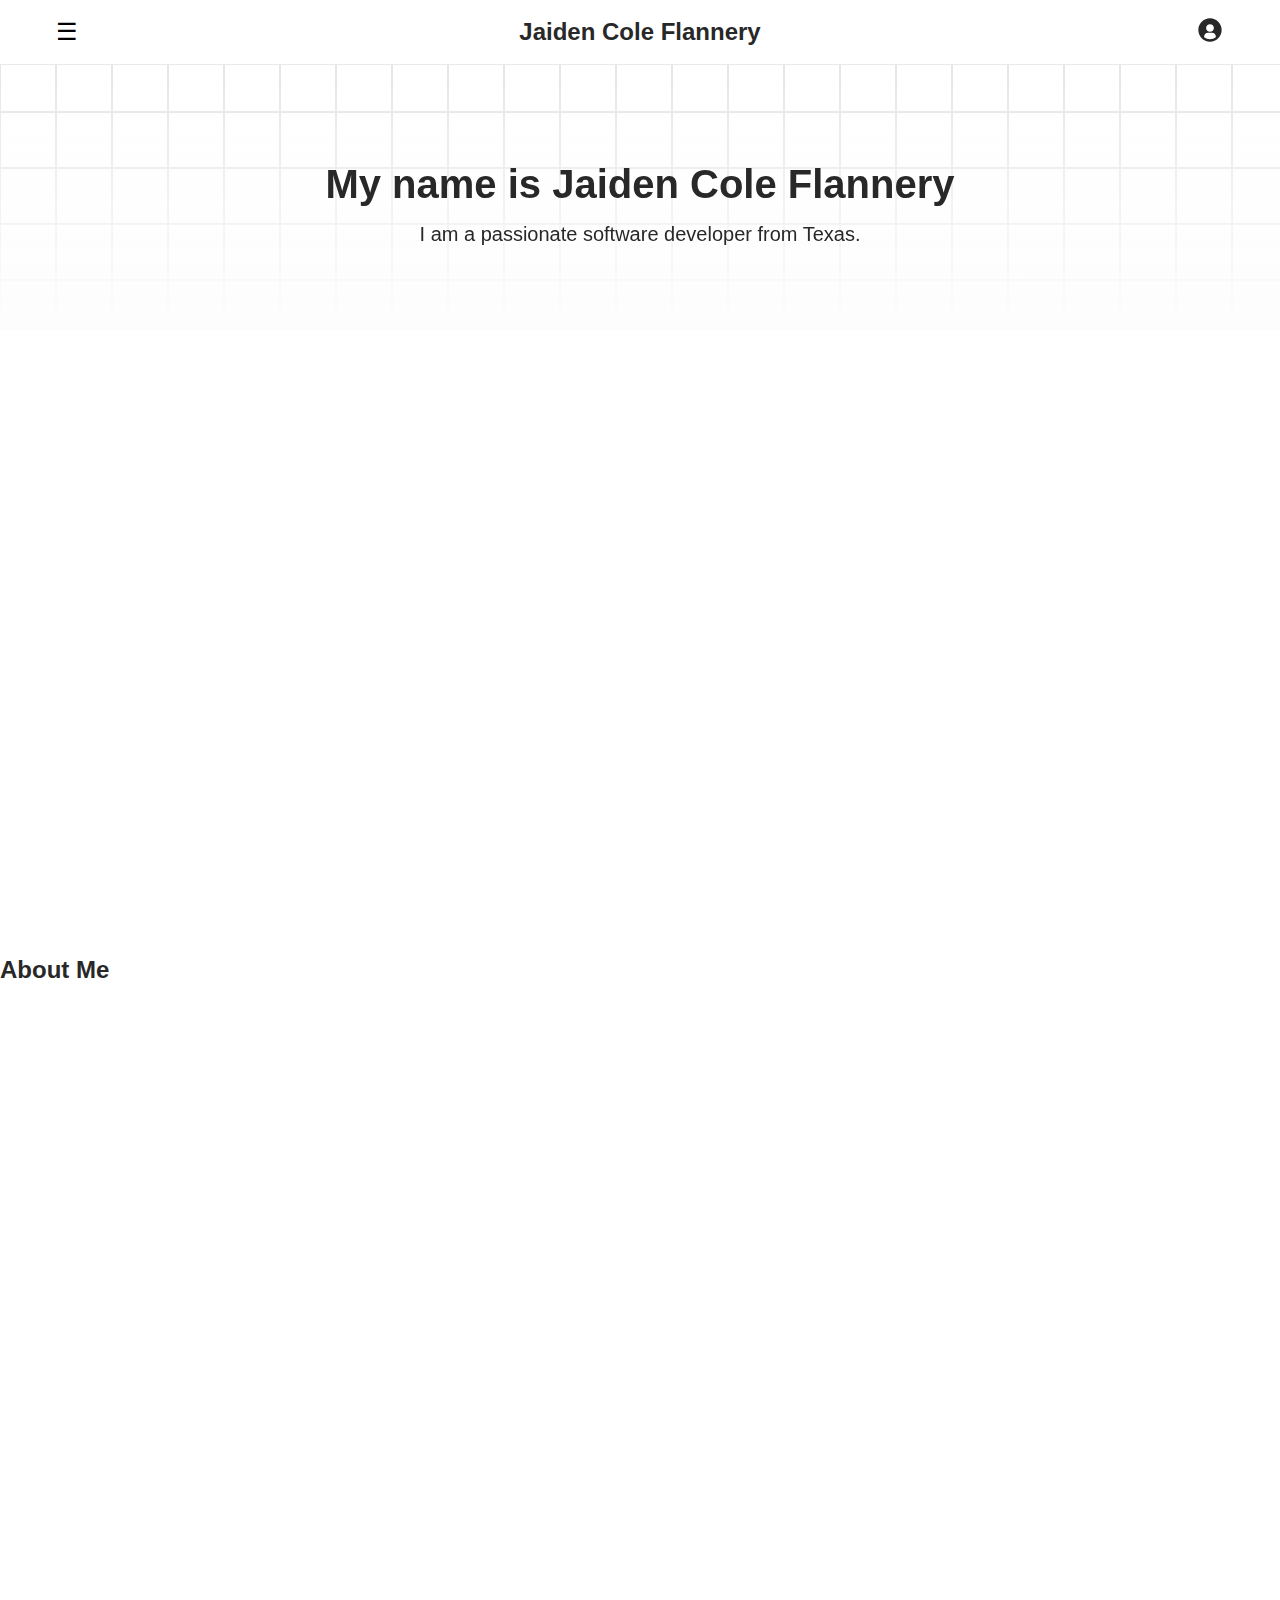
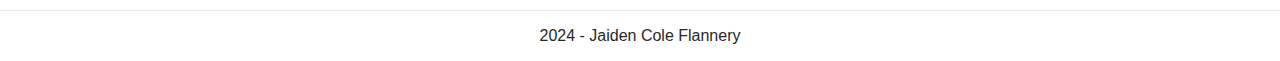
==== about.html @ da1911a1 "Added frontend routing + some styling changes." ====
<!DOCTYPE html>
<html lang="en">

    <head>
        <meta charset="UTF-8">
        <title>About - Jaiden Cole Flannery</title>
        <link rel="stylesheet" href="styles.css">
    </head>

    <body>

        <nav class="navbar">
            <div class="navbar-container">
                <div class="menu-button">
                    <button id="menu-toggle">☰</button>
                    <ul class="dropdown-menu">
                        <li><a href="/">Home</a></li>
                        <li><p id="about-redirect">About 
                            <svg class="w-6 h-6 text-gray-800 dark:text-white" aria-hidden="true" xmlns="http://www.w3.org/2000/svg" width="8" height="8" fill="currentColor" viewBox="0 0 24 24"></svg>
                                <path fill-rule="evenodd" d="M12 20a7.966 7.966 0 0 1-5.002-1.756l.002.001v-.683c0-1.794 1.492-3.25 3.333-3.25h3.334c1.84 0 3.333 1.456 3.333 3.25v.683A7.966 7.966 0 0 1 12 20ZM2 12C2 6.477 6.477 2 12 2s10 4.477 10 10c0 5.5-4.44 9.963-9.932 10h-.138C6.438 21.962 2 17.5 2 12Zm10-5c-1.84 0-3.333 1.455-3.333 3.25S10.159 13.5 12 13.5c1.84 0 3.333-1.455 3.333-3.25S13.841 7 12 7Z" clip-rule="evenodd"/>
                            </svg></a></li>
                        <li><a href="/contact">Contact</a></li>
                    </ul>
                </div>

                <div class="logo">
                    <a href="/">Jaiden Cole Flannery</a>
                </div>

                <div class="profile-icon">
                        <svg class="w-6 h-6 text-gray-800 dark:text-white" aria-hidden="true" xmlns="http://www.w3.org/2000/svg" width="28" height="28" fill="currentColor" viewBox="0 0 24 24">
                            <path fill-rule="evenodd" d="M12 20a7.966 7.966 0 0 1-5.002-1.756l.002.001v-.683c0-1.794 1.492-3.25 3.333-3.25h3.334c1.84 0 3.333 1.456 3.333 3.25v.683A7.966 7.966 0 0 1 12 20ZM2 12C2 6.477 6.477 2 12 2s10 4.477 10 10c0 5.5-4.44 9.963-9.932 10h-.138C6.438 21.962 2 17.5 2 12Zm10-5c-1.84 0-3.333 1.455-3.333 3.25S10.159 13.5 12 13.5c1.84 0 3.333-1.455 3.333-3.25S13.841 7 12 7Z" clip-rule="evenodd"/>
                        </svg>
                </div>
            </div>
        </nav>


        <header class="title-header">

            <h2>My name is Jaiden Cole Flannery</h2>
            <p>I am a passionate software developer from Texas.</p>

        </header>


        <main>
            <h2 id="about-title">About Me</h2>
            
        </main>

        <footer class="footer">
            <a href="https://github.com/jaidencoleflannery">2024 - Jaiden Cole Flannery</a>
        </footer>

        <div id="title-grid"></div>

        <script src="script.js"></script>

    </body>

</html>
---- styles.css ----
/* CSS Variables */
:root {
    --primary-color: #fdfdfd; /* Soft yellow */
    --secondary-color: #f4f4f4; /* Soft blue */
    --text-color: #282828;
    --subtext-color: #484848;
    --bg-color: #fff;
    --font-family: -apple-system, BlinkMacSystemFont, sans-serif;
    --transition-speed: 0.3s;
}

* {
    box-sizing: border-box;
    cursor:pointer;
}

body {
    margin: 0;
    font-family: var(--font-family);
    color: var(--text-color);
    background-color: var(--bg-color);
}

a {
    text-decoration: none;
    color: inherit;
}

main {
    display: flex;
    flex-direction: column;
    justify-content: center;
    align-items: top;
    position: relative;
    z-index: 1;
    background-color: var(--bg-color);
    height: 80em;
    width:100%;
    padding: 0em;
    margin: 0em;
}

.navbar {
    background-color: var(--bg-color);
    border-bottom: 1px solid #eaeaea;
    position: sticky;
    top: 0;
    z-index: 1000;
}

.navbar-container {
    display: flex;
    align-items: center;
    position: relative;
    max-width: 1200px;
    margin: 0 auto;
    padding: 1rem;
}

.menu-button {
    position: relative;
}

.menu-button button {
    background: none;
    border: none;
    font-size: 24px;
    cursor: pointer;
    padding: 0;
    margin: 0;
}

.menu-button .dropdown-menu {
    display: none;
    position: absolute;
    top: 100%;
    left: 0;
    background-color: var(--bg-color);
    box-shadow: 0 8px 16px rgba(0,0,0,0.1);
    list-style: none;
    padding: 0;
    margin: 0;
    min-width: 150px;
    z-index: 1000;
}

.menu-button .dropdown-menu.active {
    display: block;
}

.menu-button .dropdown-menu li a {
    padding: 0.5rem 1rem;
    display: block;
}

.menu-button .dropdown-menu li a:hover {
    background-color: var(--secondary-color);
    color: var(--bg-color);
}

.logo {
    position: absolute;
    left: 50%;
    transform: translateX(-50%);
}

.logo a {
    margin: 0;
    font-size: 1.5rem;
    font-weight: bolder;
    color: var(--text-color);
}

.profile-icon {
    margin-left: auto;
}

#about-icon {
    margin: auto;
    width: 20em;
    height: 20em;
    overflow: hidden;
    border-radius: 4em;
    animation-name: float;
    animation-duration: 200s;
    animation-iteration-count: infinite;
    animation-timing-function: linear;
}

#about-icon > img {
    margin: auto;
    top: 0;
    left: 0;
    right: 0;
    bottom: 0;
    width: 100%;
    height: 100%;
    object-fit: cover;
}

.profile-icon img {
    width: 32px;
    height: 32px;
    border-radius: 50%;
}

/* Title Header */
.title-header {
    position: relative;
    z-index: 2;
    text-align: center;
    padding: 4rem 1rem;
    background-image: linear-gradient(to bottom, #ff000000, var(--primary-color));
    color: var(--text-color);
}

.title-header h2 {
    margin-bottom: 1rem;
    font-size: 2.5rem;
}

.title-header p {
    font-size: 1.25rem;
    margin-top: 0;
}

#title-grid {
    position: fixed;
    top: 0;
    width: 120vw;
    height: 100vh;
    overflow:hidden;
    z-index: 0;
    display: flex;
    flex-wrap: wrap;
    margin: 0em;
    padding: 0em;
    block-size: fit-content;
    background-color: #ffffff00;
}

.title-tile {
    display: inline-block;
    height: 3.5em;
    width: 3.5em;
    border: 0.1em solid #e6e6e6;
    background-color: #ffffff00;
    margin: 0em;
    padding: 0em;
}

#projects-title {
    display: flex;
    flex-wrap: wrap;
    align-items: top;
    justify-content: center;
    margin-top: 1em;
    margin-bottom: 0.6em;
    font-size: 6em;
    font-weight: bolder;
    color: var(--subtext-color);
}

.bento-box {
    display: flex;
    flex-direction: row;
    flex-wrap: wrap;
    align-items: top;
    justify-content: center;
    height: 100%;
    width: 100%;
    margin: 0em;
    padding: 1em;
    background-color: var(--bg-color);
}

.grid-item {
    height: 20em;
    width: 20em;
    background-color: var(--bg-color);
    border: 1px solid #eaeaea;
    border-radius: 1.6em;
    text-align: center;
    transition: transform var(--transition-speed);
    margin: 0.6em;
    padding: 0.6em;
}

.grid-item:hover {
    transform: translateY(-5px);
    box-shadow: 0 8px 16px rgba(0,0,0,0.1);
}

.footer {
    position: relative;
    z-index: 1;
    background-color: var(--bg-color);
    border-top: 1px solid #eaeaea;
    text-align: center;
    padding: 1em;
    margin: 0em;
}

@media (max-width: 768px) {
    .navbar-container {
        padding: 0.5rem 1rem;
    }

    .menu-button button {
        font-size: 20px;
    }

    .title-header h2 {
        font-size: 2rem;
    }

    .title-header p {
        font-size: 1rem;
    }
}


    @keyframes float {

        from {
            transform: rotate(0deg) translate3d(0em, 0, 0) rotate(0deg);
            -moz-transform: rotate(0deg);
            -webkit-transform: rotate(0deg);
            transform:rotate(0deg);
        }
        
        to {
            transform: rotate(30deg) translate3d(1em, 0, 0) rotate(30deg);
            -moz-transform: rotate(30deg);
            -webkit-transform: rotate(30deg);
            transform:rotate(30deg);
        }

    }
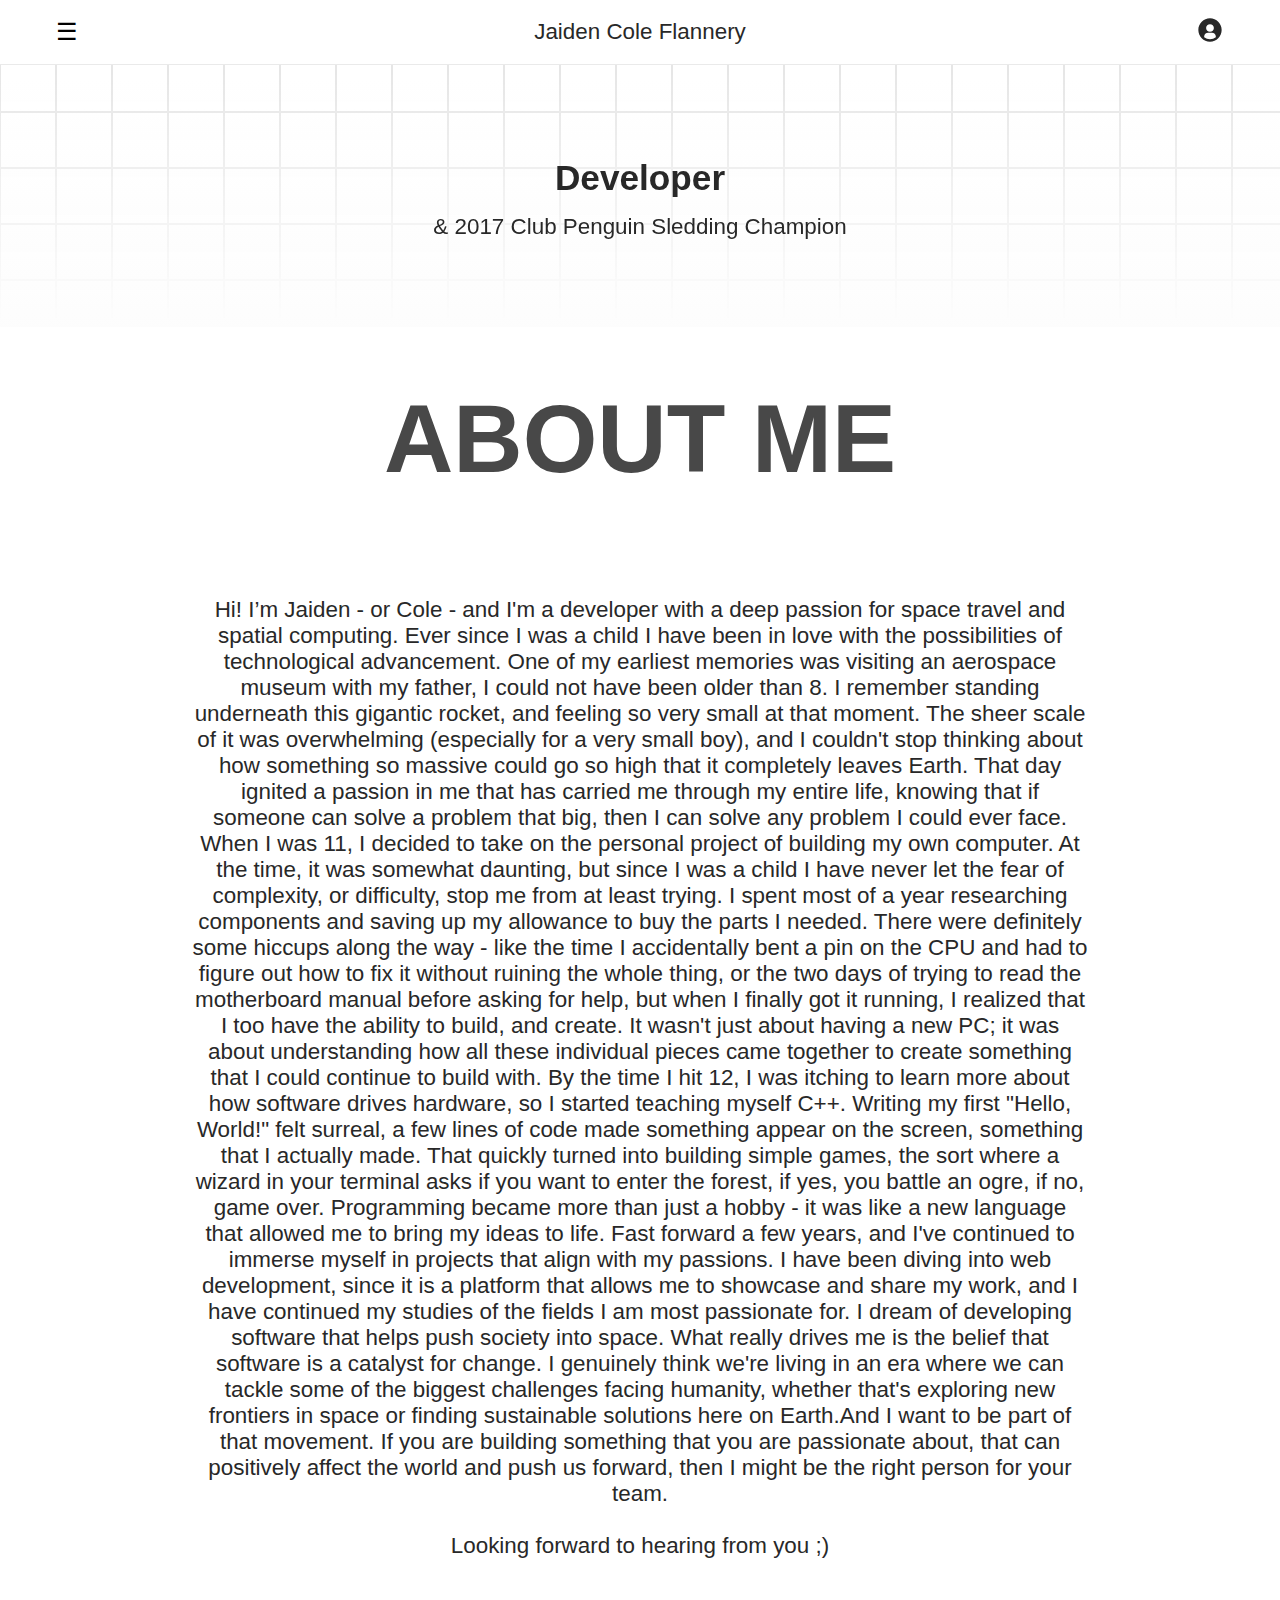
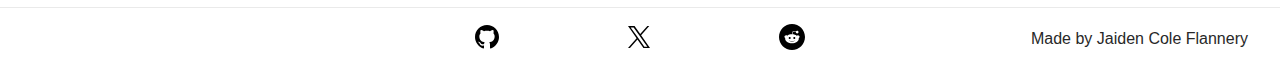
==== commit 8843f967: "Some styling changes + further frontend routing functionality." ====
--- a/about.html
+++ b/about.html
@@ -14,17 +14,14 @@
                 <div class="menu-button">
                     <button id="menu-toggle">☰</button>
                     <ul class="dropdown-menu">
-                        <li><a href="/">Home</a></li>
-                        <li><p id="about-redirect">About 
-                            <svg class="w-6 h-6 text-gray-800 dark:text-white" aria-hidden="true" xmlns="http://www.w3.org/2000/svg" width="8" height="8" fill="currentColor" viewBox="0 0 24 24"></svg>
-                                <path fill-rule="evenodd" d="M12 20a7.966 7.966 0 0 1-5.002-1.756l.002.001v-.683c0-1.794 1.492-3.25 3.333-3.25h3.334c1.84 0 3.333 1.456 3.333 3.25v.683A7.966 7.966 0 0 1 12 20ZM2 12C2 6.477 6.477 2 12 2s10 4.477 10 10c0 5.5-4.44 9.963-9.932 10h-.138C6.438 21.962 2 17.5 2 12Zm10-5c-1.84 0-3.333 1.455-3.333 3.25S10.159 13.5 12 13.5c1.84 0 3.333-1.455 3.333-3.25S13.841 7 12 7Z" clip-rule="evenodd"/>
-                            </svg></a></li>
-                        <li><a href="/contact">Contact</a></li>
+                        <li><p class='home-redirect'>Home</p></li>
+                        <li><p class='about-redirect'>About</p></li>
+                        <li><p class='contact-redirect'>Contact</p></li>
                     </ul>
                 </div>
 
                 <div class="logo">
-                    <a href="/">Jaiden Cole Flannery</a>
+                    <span class="home-redirect">Jaiden Cole Flannery</span>
                 </div>
 
                 <div class="profile-icon">
@@ -38,19 +35,34 @@
 
         <header class="title-header">
 
-            <h2>My name is Jaiden Cole Flannery</h2>
-            <p>I am a passionate software developer from Texas.</p>
+            <h2>Developer</h2>
+            <p>& 2017 Club Penguin Sledding Champion</p>
 
         </header>
 
 
         <main>
-            <h2 id="about-title">About Me</h2>
-            
+            <h2 class="section-title">ABOUT ME</h2>
+            <section class="text-section">
+                Hi! I’m Jaiden - or Cole - and I'm a developer with a deep passion for space travel and spatial computing. Ever since I was a child I have been in love with the possibilities of technological advancement. One of my earliest memories was visiting an aerospace museum with my father, 
+                I could not have been older than 8. I remember standing underneath this gigantic rocket, and feeling so very small at that moment. The sheer scale of it was overwhelming (especially for a very small boy), and I couldn't stop thinking about how something so massive could go so high 
+                that it completely leaves Earth. That day ignited a passion in me that has carried me through my entire life, knowing that if someone can solve a problem that big, then I can solve any problem I could ever face. When I was 11, I decided to take on the personal project of building my 
+                own computer. At the time, it was somewhat daunting, but since I was a child I have never let the fear of complexity, or difficulty, stop me from at least trying. I spent most of a year researching components and saving up my allowance to buy the parts I needed. There were definitely 
+                some hiccups along the way - like the time I accidentally bent a pin on the CPU and had to figure out how to fix it without ruining the whole thing, or the two days of trying to read the motherboard manual before asking for help, but when I finally got it running, I realized that I 
+                too have the ability to build, and create. It wasn't just about having a new PC; it was about understanding how all these individual pieces came together to create something that I could continue to build with. By the time I hit 12, I was itching to learn more about how software drives 
+                hardware, so I started teaching myself C++. Writing my first "Hello, World!" felt surreal, a few lines of code made something appear on the screen, something that I actually made. That quickly turned into building simple games, the sort where a wizard in your terminal asks if you want 
+                to enter the forest, if yes, you battle an ogre, if no, game over. Programming became more than just a hobby - it was like a new language that allowed me to bring my ideas to life. Fast forward a few years, and I've continued to immerse myself in projects that align with my passions. 
+                I have been diving into web development, since it is a platform that allows me to showcase and share my work, and I have continued my studies of the fields I am most passionate for. I dream of developing software that helps push society into space. What really drives me is the belief 
+                that software is a catalyst for change. I genuinely think we're living in an era where we can tackle some of the biggest challenges facing humanity, whether that's exploring new frontiers in space or finding sustainable solutions here on Earth.And I want to be part of that movement. 
+                If you are building something that you are passionate about, that can positively affect the world and push us forward, then I might be the right person for your team. <br><br> Looking forward to hearing from you ;)
+            </section>
         </main>
 
         <footer class="footer">
-            <a href="https://github.com/jaidencoleflannery">2024 - Jaiden Cole Flannery</a>
+            <a href="https://github.com/jaidencoleflannery"><svg xmlns="http://www.w3.org/2000/svg" width="24" height="24" viewBox="0 0 24 24"><path d="M12 0c-6.626 0-12 5.373-12 12 0 5.302 3.438 9.8 8.207 11.387.599.111.793-.261.793-.577v-2.234c-3.338.726-4.033-1.416-4.033-1.416-.546-1.387-1.333-1.756-1.333-1.756-1.089-.745.083-.729.083-.729 1.205.084 1.839 1.237 1.839 1.237 1.07 1.834 2.807 1.304 3.492.997.107-.775.418-1.305.762-1.604-2.665-.305-5.467-1.334-5.467-5.931 0-1.311.469-2.381 1.236-3.221-.124-.303-.535-1.524.117-3.176 0 0 1.008-.322 3.301 1.23.957-.266 1.983-.399 3.003-.404 1.02.005 2.047.138 3.006.404 2.291-1.552 3.297-1.23 3.297-1.23.653 1.653.242 2.874.118 3.176.77.84 1.235 1.911 1.235 3.221 0 4.609-2.807 5.624-5.479 5.921.43.372.823 1.102.823 2.222v3.293c0 .319.192.694.801.576 4.765-1.589 8.199-6.086 8.199-11.386 0-6.627-5.373-12-12-12z"/></svg></a>
+            <a href="https://x.com/jcoleflannery"><?xml version="1.0" ?><svg xmlns="http://www.w3.org/2000/svg" xmlns:xlink="http://www.w3.org/1999/xlink" version="1.1" id="Layer_1" width="24px" height="24px" viewBox="0 0 24 24" style="enable-background:new 0 0 24 24;" xml:space="preserve"><path d="M14.095479,10.316482L22.286354,1h-1.940718l-7.115352,8.087682L7.551414,1H1l8.589488,12.231093L1,23h1.940717  l7.509372-8.542861L16.448587,23H23L14.095479,10.316482z M11.436522,13.338465l-0.871624-1.218704l-6.924311-9.68815h2.981339  l5.58978,7.82155l0.867949,1.218704l7.26506,10.166271h-2.981339L11.436522,13.338465z"/></svg>
+            <a href="https://reddit.com/user/coleflannery/"><svg xmlns="http://www.w3.org/2000/svg" width="26" height="26" viewBox="0 0 24 24"><path d="M14.238 15.348c.085.084.085.221 0 .306-.465.462-1.194.687-2.231.687l-.008-.002-.008.002c-1.036 0-1.766-.225-2.231-.688-.085-.084-.085-.221 0-.305.084-.084.222-.084.307 0 .379.377 1.008.561 1.924.561l.008.002.008-.002c.915 0 1.544-.184 1.924-.561.085-.084.223-.084.307 0zm-3.44-2.418c0-.507-.414-.919-.922-.919-.509 0-.923.412-.923.919 0 .506.414.918.923.918.508.001.922-.411.922-.918zm13.202-.93c0 6.627-5.373 12-12 12s-12-5.373-12-12 5.373-12 12-12 12 5.373 12 12zm-5-.129c0-.851-.695-1.543-1.55-1.543-.417 0-.795.167-1.074.435-1.056-.695-2.485-1.137-4.066-1.194l.865-2.724 2.343.549-.003.034c0 .696.569 1.262 1.268 1.262.699 0 1.267-.566 1.267-1.262s-.568-1.262-1.267-1.262c-.537 0-.994.335-1.179.804l-2.525-.592c-.11-.027-.223.037-.257.145l-.965 3.038c-1.656.02-3.155.466-4.258 1.181-.277-.255-.644-.415-1.05-.415-.854.001-1.549.693-1.549 1.544 0 .566.311 1.056.768 1.325-.03.164-.05.331-.05.5 0 2.281 2.805 4.137 6.253 4.137s6.253-1.856 6.253-4.137c0-.16-.017-.317-.044-.472.486-.261.82-.766.82-1.353zm-4.872.141c-.509 0-.922.412-.922.919 0 .506.414.918.922.918s.922-.412.922-.918c0-.507-.413-.919-.922-.919z"/></svg>
+            <span id="footer-name">Made by Jaiden Cole Flannery</span>
         </footer>
 
         <div id="title-grid"></div>
@@ -59,4 +71,4 @@
 
     </body>
 
-</html>
+</html>--- a/styles.css
+++ b/styles.css
@@ -7,6 +7,8 @@
     --bg-color: #fff;
     --font-family: -apple-system, BlinkMacSystemFont, sans-serif;
     --transition-speed: 0.3s;
+    --text-size: 2.2em;
+    --subtext-size: 1.4em;
 }
 
 * {
@@ -19,6 +21,7 @@
     font-family: var(--font-family);
     color: var(--text-color);
     background-color: var(--bg-color);
+    overflow-x: hidden;
 }
 
 a {
@@ -29,8 +32,8 @@
 main {
     display: flex;
     flex-direction: column;
-    justify-content: center;
-    align-items: top;
+    justify-content: top;
+    align-items: center;
     position: relative;
     z-index: 1;
     background-color: var(--bg-color);
@@ -102,12 +105,8 @@
     position: absolute;
     left: 50%;
     transform: translateX(-50%);
-}
-
-.logo a {
-    margin: 0;
-    font-size: 1.5rem;
-    font-weight: bolder;
+    margin: 0;
+    font-size: var(--subtext-size);
     color: var(--text-color);
 }
 
@@ -143,8 +142,6 @@
     height: 32px;
     border-radius: 50%;
 }
-
-/* Title Header */
 .title-header {
     position: relative;
     z-index: 2;
@@ -156,11 +153,11 @@
 
 .title-header h2 {
     margin-bottom: 1rem;
-    font-size: 2.5rem;
+    font-size: var(--text-size);
 }
 
 .title-header p {
-    font-size: 1.25rem;
+    font-size: var(--subtext-size);
     margin-top: 0;
 }
 
@@ -189,24 +186,36 @@
     padding: 0em;
 }
 
-#projects-title {
+.section-title {
     display: flex;
     flex-wrap: wrap;
     align-items: top;
     justify-content: center;
-    margin-top: 1em;
-    margin-bottom: 0.6em;
+    margin: 0.6em;
     font-size: 6em;
     font-weight: bolder;
     color: var(--subtext-color);
 }
 
+.text-section {
+    display: flex;
+    flex-wrap: wrap;
+    align-items: center;
+    justify-content: top;
+    text-align:center;
+    width: 40em;
+    margin: 2em;
+    font-size: var(--subtext-size);
+    font-weight: lighter;
+    color: var(--text-color);
+}
+
 .bento-box {
     display: flex;
     flex-direction: row;
     flex-wrap: wrap;
     align-items: top;
-    justify-content: center;
+    justify-content: top;
     height: 100%;
     width: 100%;
     margin: 0em;
@@ -232,6 +241,9 @@
 }
 
 .footer {
+    display: flex;
+    align-items: center;
+    justify-content: center;
     position: relative;
     z-index: 1;
     background-color: var(--bg-color);
@@ -239,6 +251,18 @@
     text-align: center;
     padding: 1em;
     margin: 0em;
+}
+
+.footer > a {
+    padding-left: 4em;
+    padding-right: 4em;
+}
+
+#footer-name {
+    position: absolute;
+    top: 1.4em;
+    right: 2em;
+    left: auto;
 }
 
 @media (max-width: 768px) {
@@ -248,14 +272,6 @@
 
     .menu-button button {
         font-size: 20px;
-    }
-
-    .title-header h2 {
-        font-size: 2rem;
-    }
-
-    .title-header p {
-        font-size: 1rem;
     }
 }
 
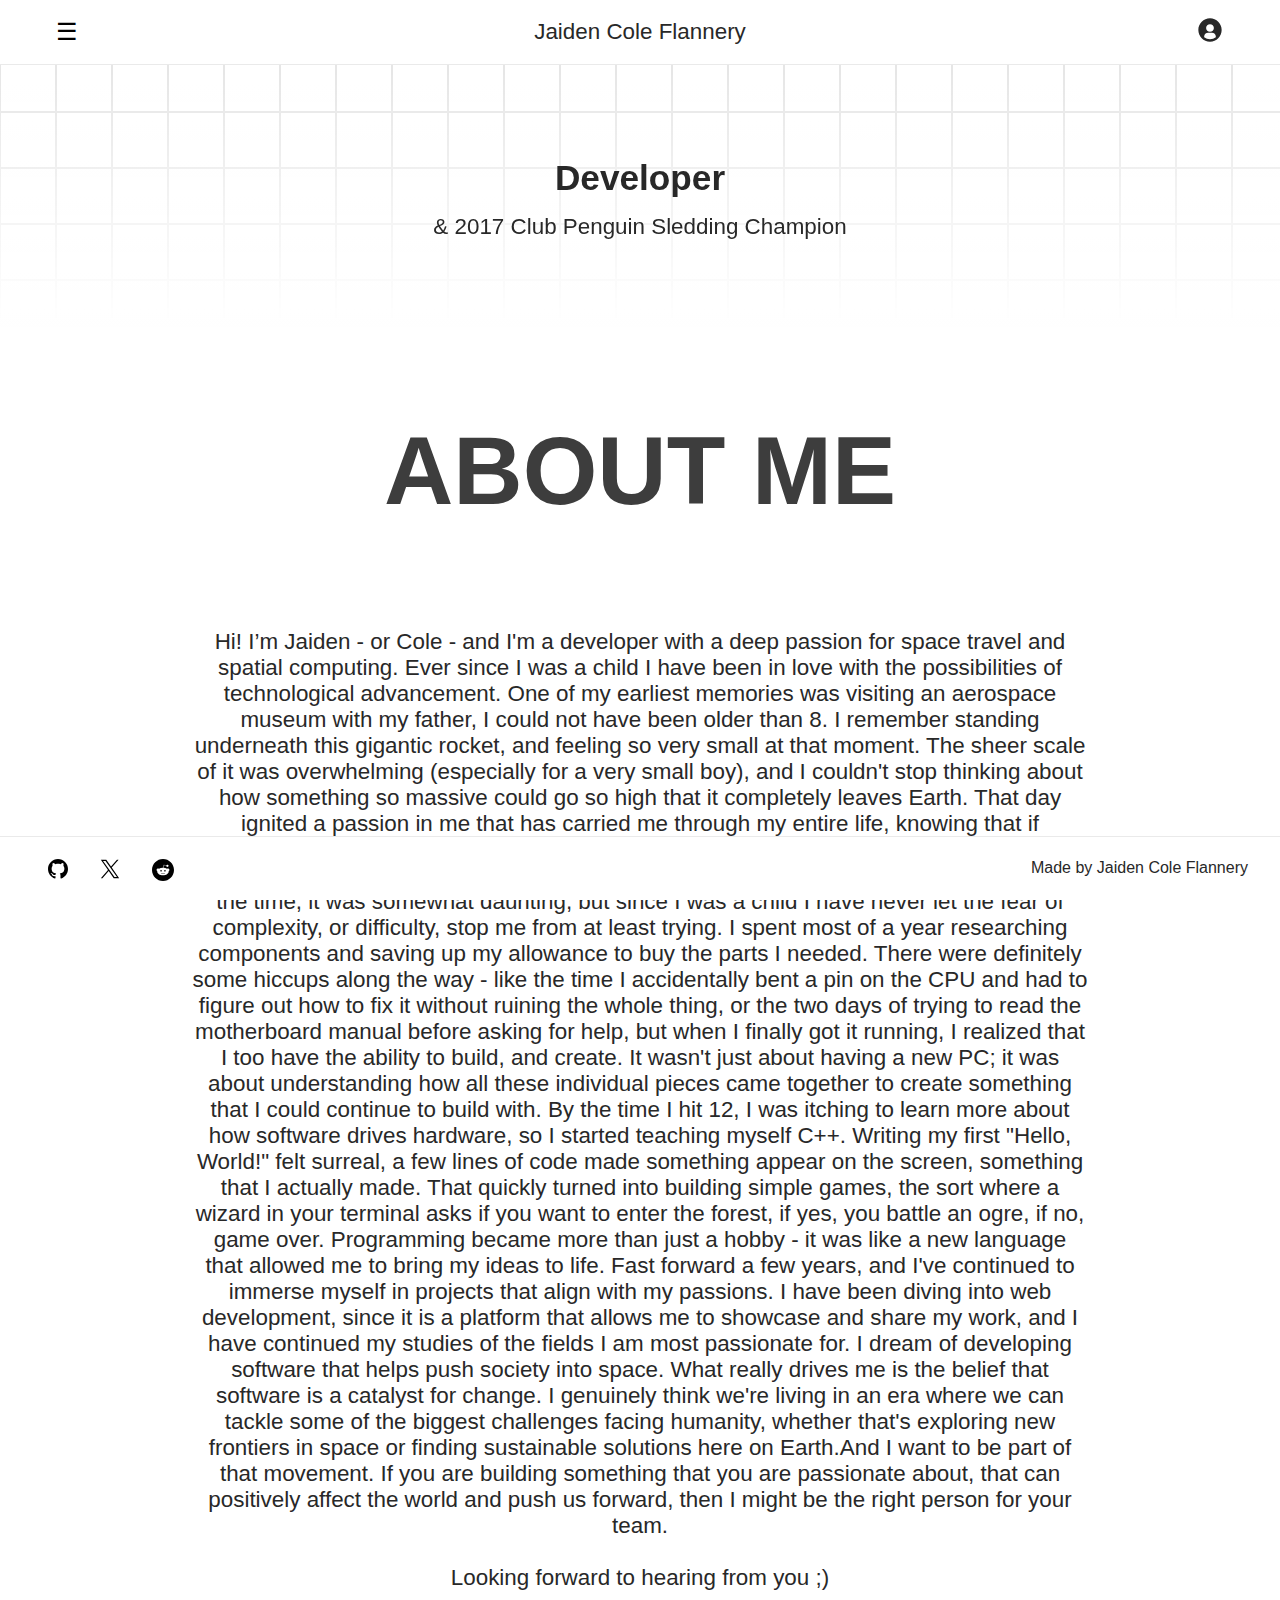
==== commit 0a40a983: "Styling changes + file consistency." ====
--- a/about.html
+++ b/about.html
@@ -23,12 +23,11 @@
                 <div class="logo">
                     <span class="home-redirect">Jaiden Cole Flannery</span>
                 </div>
-
-                <div class="profile-icon">
-                        <svg class="w-6 h-6 text-gray-800 dark:text-white" aria-hidden="true" xmlns="http://www.w3.org/2000/svg" width="28" height="28" fill="currentColor" viewBox="0 0 24 24">
-                            <path fill-rule="evenodd" d="M12 20a7.966 7.966 0 0 1-5.002-1.756l.002.001v-.683c0-1.794 1.492-3.25 3.333-3.25h3.334c1.84 0 3.333 1.456 3.333 3.25v.683A7.966 7.966 0 0 1 12 20ZM2 12C2 6.477 6.477 2 12 2s10 4.477 10 10c0 5.5-4.44 9.963-9.932 10h-.138C6.438 21.962 2 17.5 2 12Zm10-5c-1.84 0-3.333 1.455-3.333 3.25S10.159 13.5 12 13.5c1.84 0 3.333-1.455 3.333-3.25S13.841 7 12 7Z" clip-rule="evenodd"/>
-                        </svg>
-                </div>
+                    <div class="profile-icon">
+                            <svg class="about-redirect" aria-hidden="true" xmlns="http://www.w3.org/2000/svg" width="28" height="28" fill="currentColor" viewBox="0 0 24 24">
+                                <path fill-rule="evenodd" d="M12 20a7.966 7.966 0 0 1-5.002-1.756l.002.001v-.683c0-1.794 1.492-3.25 3.333-3.25h3.334c1.84 0 3.333 1.456 3.333 3.25v.683A7.966 7.966 0 0 1 12 20ZM2 12C2 6.477 6.477 2 12 2s10 4.477 10 10c0 5.5-4.44 9.963-9.932 10h-.138C6.438 21.962 2 17.5 2 12Zm10-5c-1.84 0-3.333 1.455-3.333 3.25S10.159 13.5 12 13.5c1.84 0 3.333-1.455 3.333-3.25S13.841 7 12 7Z" clip-rule="evenodd"/>
+                            </svg>
+                    </div>
             </div>
         </nav>
 
@@ -59,10 +58,12 @@
         </main>
 
         <footer class="footer">
-            <a href="https://github.com/jaidencoleflannery"><svg xmlns="http://www.w3.org/2000/svg" width="24" height="24" viewBox="0 0 24 24"><path d="M12 0c-6.626 0-12 5.373-12 12 0 5.302 3.438 9.8 8.207 11.387.599.111.793-.261.793-.577v-2.234c-3.338.726-4.033-1.416-4.033-1.416-.546-1.387-1.333-1.756-1.333-1.756-1.089-.745.083-.729.083-.729 1.205.084 1.839 1.237 1.839 1.237 1.07 1.834 2.807 1.304 3.492.997.107-.775.418-1.305.762-1.604-2.665-.305-5.467-1.334-5.467-5.931 0-1.311.469-2.381 1.236-3.221-.124-.303-.535-1.524.117-3.176 0 0 1.008-.322 3.301 1.23.957-.266 1.983-.399 3.003-.404 1.02.005 2.047.138 3.006.404 2.291-1.552 3.297-1.23 3.297-1.23.653 1.653.242 2.874.118 3.176.77.84 1.235 1.911 1.235 3.221 0 4.609-2.807 5.624-5.479 5.921.43.372.823 1.102.823 2.222v3.293c0 .319.192.694.801.576 4.765-1.589 8.199-6.086 8.199-11.386 0-6.627-5.373-12-12-12z"/></svg></a>
-            <a href="https://x.com/jcoleflannery"><?xml version="1.0" ?><svg xmlns="http://www.w3.org/2000/svg" xmlns:xlink="http://www.w3.org/1999/xlink" version="1.1" id="Layer_1" width="24px" height="24px" viewBox="0 0 24 24" style="enable-background:new 0 0 24 24;" xml:space="preserve"><path d="M14.095479,10.316482L22.286354,1h-1.940718l-7.115352,8.087682L7.551414,1H1l8.589488,12.231093L1,23h1.940717  l7.509372-8.542861L16.448587,23H23L14.095479,10.316482z M11.436522,13.338465l-0.871624-1.218704l-6.924311-9.68815h2.981339  l5.58978,7.82155l0.867949,1.218704l7.26506,10.166271h-2.981339L11.436522,13.338465z"/></svg>
-            <a href="https://reddit.com/user/coleflannery/"><svg xmlns="http://www.w3.org/2000/svg" width="26" height="26" viewBox="0 0 24 24"><path d="M14.238 15.348c.085.084.085.221 0 .306-.465.462-1.194.687-2.231.687l-.008-.002-.008.002c-1.036 0-1.766-.225-2.231-.688-.085-.084-.085-.221 0-.305.084-.084.222-.084.307 0 .379.377 1.008.561 1.924.561l.008.002.008-.002c.915 0 1.544-.184 1.924-.561.085-.084.223-.084.307 0zm-3.44-2.418c0-.507-.414-.919-.922-.919-.509 0-.923.412-.923.919 0 .506.414.918.923.918.508.001.922-.411.922-.918zm13.202-.93c0 6.627-5.373 12-12 12s-12-5.373-12-12 5.373-12 12-12 12 5.373 12 12zm-5-.129c0-.851-.695-1.543-1.55-1.543-.417 0-.795.167-1.074.435-1.056-.695-2.485-1.137-4.066-1.194l.865-2.724 2.343.549-.003.034c0 .696.569 1.262 1.268 1.262.699 0 1.267-.566 1.267-1.262s-.568-1.262-1.267-1.262c-.537 0-.994.335-1.179.804l-2.525-.592c-.11-.027-.223.037-.257.145l-.965 3.038c-1.656.02-3.155.466-4.258 1.181-.277-.255-.644-.415-1.05-.415-.854.001-1.549.693-1.549 1.544 0 .566.311 1.056.768 1.325-.03.164-.05.331-.05.5 0 2.281 2.805 4.137 6.253 4.137s6.253-1.856 6.253-4.137c0-.16-.017-.317-.044-.472.486-.261.82-.766.82-1.353zm-4.872.141c-.509 0-.922.412-.922.919 0 .506.414.918.922.918s.922-.412.922-.918c0-.507-.413-.919-.922-.919z"/></svg>
-            <span id="footer-name">Made by Jaiden Cole Flannery</span>
+            <div class="footer-links">
+                <a class="footer-item" href="https://github.com/jaidencoleflannery"><svg xmlns="http://www.w3.org/2000/svg" width="20" height="20" viewBox="0 0 24 24"><path d="M12 0c-6.626 0-12 5.373-12 12 0 5.302 3.438 9.8 8.207 11.387.599.111.793-.261.793-.577v-2.234c-3.338.726-4.033-1.416-4.033-1.416-.546-1.387-1.333-1.756-1.333-1.756-1.089-.745.083-.729.083-.729 1.205.084 1.839 1.237 1.839 1.237 1.07 1.834 2.807 1.304 3.492.997.107-.775.418-1.305.762-1.604-2.665-.305-5.467-1.334-5.467-5.931 0-1.311.469-2.381 1.236-3.221-.124-.303-.535-1.524.117-3.176 0 0 1.008-.322 3.301 1.23.957-.266 1.983-.399 3.003-.404 1.02.005 2.047.138 3.006.404 2.291-1.552 3.297-1.23 3.297-1.23.653 1.653.242 2.874.118 3.176.77.84 1.235 1.911 1.235 3.221 0 4.609-2.807 5.624-5.479 5.921.43.372.823 1.102.823 2.222v3.293c0 .319.192.694.801.576 4.765-1.589 8.199-6.086 8.199-11.386 0-6.627-5.373-12-12-12z"/></svg></a>
+                <a class="footer-item" href="https://x.com/jcoleflannery"><?xml version="1.0" ?><svg xmlns="http://www.w3.org/2000/svg" xmlns:xlink="http://www.w3.org/1999/xlink" version="1.1" id="Layer_1" width="20" height="20" viewBox="0 0 24 24" style="enable-background:new 0 0 24 24;" xml:space="preserve"><path d="M14.095479,10.316482L22.286354,1h-1.940718l-7.115352,8.087682L7.551414,1H1l8.589488,12.231093L1,23h1.940717  l7.509372-8.542861L16.448587,23H23L14.095479,10.316482z M11.436522,13.338465l-0.871624-1.218704l-6.924311-9.68815h2.981339  l5.58978,7.82155l0.867949,1.218704l7.26506,10.166271h-2.981339L11.436522,13.338465z"/></svg>
+                <a class="footer-item" href="https://reddit.com/user/coleflannery/"><svg xmlns="http://www.w3.org/2000/svg" width="22" height="22" viewBox="0 0 24 24"><path d="M14.238 15.348c.085.084.085.221 0 .306-.465.462-1.194.687-2.231.687l-.008-.002-.008.002c-1.036 0-1.766-.225-2.231-.688-.085-.084-.085-.221 0-.305.084-.084.222-.084.307 0 .379.377 1.008.561 1.924.561l.008.002.008-.002c.915 0 1.544-.184 1.924-.561.085-.084.223-.084.307 0zm-3.44-2.418c0-.507-.414-.919-.922-.919-.509 0-.923.412-.923.919 0 .506.414.918.923.918.508.001.922-.411.922-.918zm13.202-.93c0 6.627-5.373 12-12 12s-12-5.373-12-12 5.373-12 12-12 12 5.373 12 12zm-5-.129c0-.851-.695-1.543-1.55-1.543-.417 0-.795.167-1.074.435-1.056-.695-2.485-1.137-4.066-1.194l.865-2.724 2.343.549-.003.034c0 .696.569 1.262 1.268 1.262.699 0 1.267-.566 1.267-1.262s-.568-1.262-1.267-1.262c-.537 0-.994.335-1.179.804l-2.525-.592c-.11-.027-.223.037-.257.145l-.965 3.038c-1.656.02-3.155.466-4.258 1.181-.277-.255-.644-.415-1.05-.415-.854.001-1.549.693-1.549 1.544 0 .566.311 1.056.768 1.325-.03.164-.05.331-.05.5 0 2.281 2.805 4.137 6.253 4.137s6.253-1.856 6.253-4.137c0-.16-.017-.317-.044-.472.486-.261.82-.766.82-1.353zm-4.872.141c-.509 0-.922.412-.922.919 0 .506.414.918.922.918s.922-.412.922-.918c0-.507-.413-.919-.922-.919z"/></svg>
+            </div>
+            <span class="footer-item" id="footer-name">Made by Jaiden Cole Flannery</span>
         </footer>
 
         <div id="title-grid"></div>
--- a/styles.css
+++ b/styles.css
@@ -1,9 +1,10 @@
 /* CSS Variables */
 :root {
-    --primary-color: #fdfdfd; /* Soft yellow */
+    --primary-color: #ffffff; /* Soft yellow */
     --secondary-color: #f4f4f4; /* Soft blue */
     --text-color: #282828;
-    --subtext-color: #484848;
+    --subtext-color: #3d3d3d;
+    --highlight-color: #ffb814;
     --bg-color: #fff;
     --font-family: -apple-system, BlinkMacSystemFont, sans-serif;
     --transition-speed: 0.3s;
@@ -30,6 +31,8 @@
 }
 
 main {
+    min-height: calc(100vh - 8em);
+    padding: 2em;
     display: flex;
     flex-direction: column;
     justify-content: top;
@@ -37,10 +40,13 @@
     position: relative;
     z-index: 1;
     background-color: var(--bg-color);
-    height: 80em;
+    height: 100%;
     width:100%;
-    padding: 0em;
-    margin: 0em;
+    margin: 0em;
+}
+
+.highlight {
+    color: var(--highlight-color)
 }
 
 .navbar {
@@ -52,6 +58,9 @@
 }
 
 .navbar-container {
+    position: sticky;
+    min-height: 4em;
+    max-height: 4em;
     display: flex;
     align-items: center;
     position: relative;
@@ -121,7 +130,7 @@
     overflow: hidden;
     border-radius: 4em;
     animation-name: float;
-    animation-duration: 200s;
+    animation-duration: 60s;
     animation-iteration-count: infinite;
     animation-timing-function: linear;
 }
@@ -172,6 +181,7 @@
     flex-wrap: wrap;
     margin: 0em;
     padding: 0em;
+    padding-top: 3.5em;
     block-size: fit-content;
     background-color: #ffffff00;
 }
@@ -242,27 +252,39 @@
 
 .footer {
     display: flex;
-    align-items: center;
-    justify-content: center;
-    position: relative;
+    flex-direction: row;
+    position: sticky;
+    bottom: 0;
+    min-height: 4em;
+    max-height: 4em;
     z-index: 1;
     background-color: var(--bg-color);
     border-top: 1px solid #eaeaea;
     text-align: center;
+    margin: 0em;
+    padding: 1rem;
+}
+
+.footer-links {
+    display: flex;
+    justify-content: left;
+    width: 50vw;
     padding: 1em;
-    margin: 0em;
-}
-
-.footer > a {
-    padding-left: 4em;
-    padding-right: 4em;
+    padding-top: 0.4em;
+}
+
+.footer-links > a {
+    padding-left: 1em;
+    padding-right: 1em;
 }
 
 #footer-name {
-    position: absolute;
-    top: 1.4em;
-    right: 2em;
-    left: auto;
+    display: flex;
+    justify-content: right;
+    width: 50vw;
+    padding-top: 0.4em;
+    padding-left: 1em;
+    padding-right: 1em;
 }
 
 @media (max-width: 768px) {
@@ -276,20 +298,20 @@
 }
 
 
-    @keyframes float {
-
-        from {
-            transform: rotate(0deg) translate3d(0em, 0, 0) rotate(0deg);
-            -moz-transform: rotate(0deg);
-            -webkit-transform: rotate(0deg);
-            transform:rotate(0deg);
-        }
-        
-        to {
-            transform: rotate(30deg) translate3d(1em, 0, 0) rotate(30deg);
-            -moz-transform: rotate(30deg);
-            -webkit-transform: rotate(30deg);
-            transform:rotate(30deg);
-        }
-
+@keyframes float {
+
+    from {
+        transform: rotate(5deg) translate3d(0.05em, 0, 0) rotate(5deg);
+        -moz-transform: rotate(5deg);
+        -webkit-transform: rotate(5deg);
+        transform:rotate(5deg);
     }
+    
+    to {
+        transform: rotate(15deg) translate3d(1em, 0, 0) rotate(15deg);
+        -moz-transform: rotate(15deg);
+        -webkit-transform: rotate(15deg);
+        transform:rotate(15deg);
+    }
+
+}
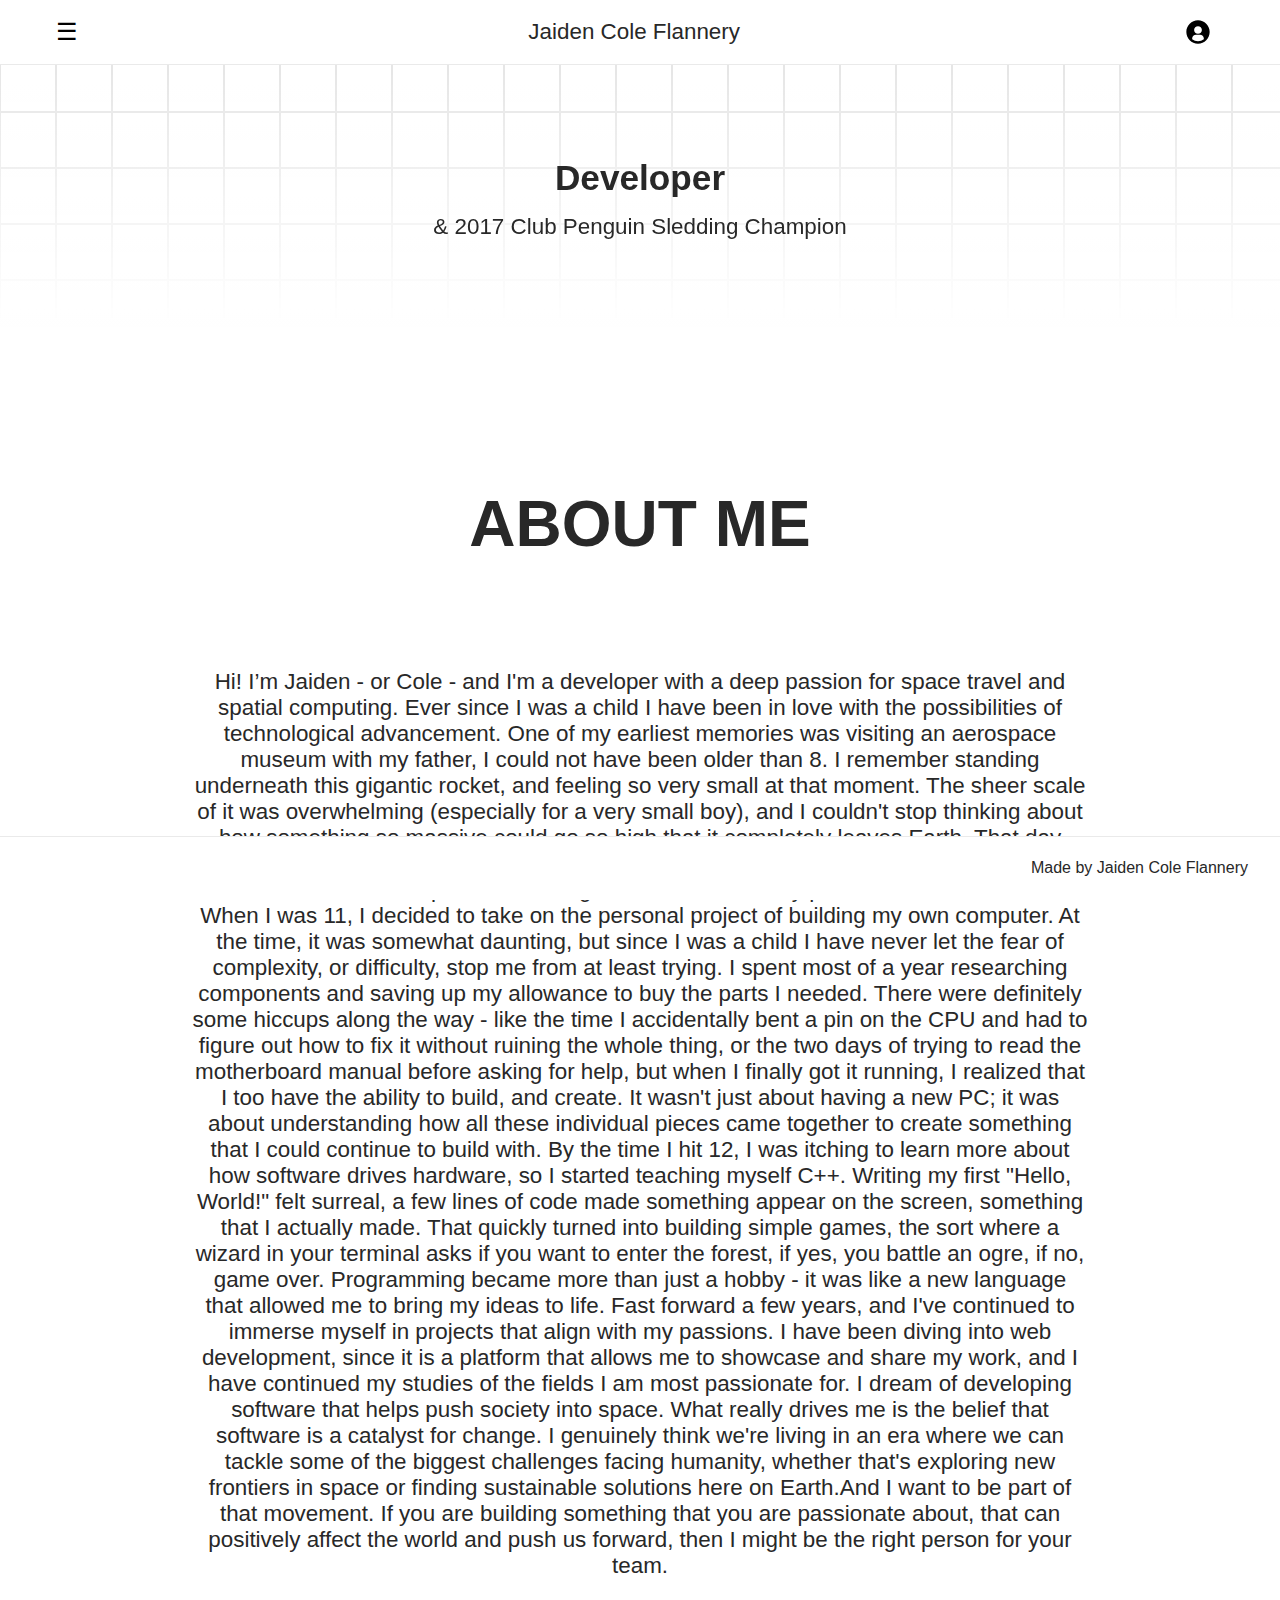
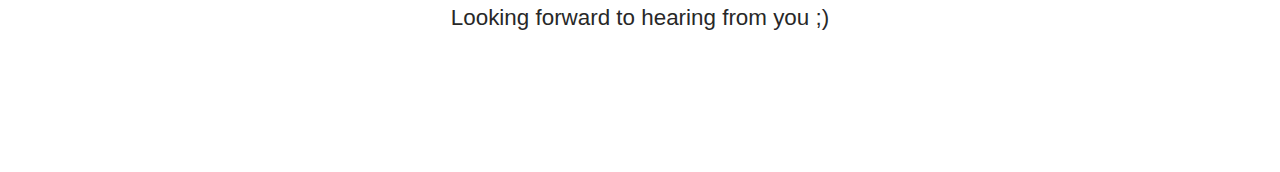
==== commit 3f8f4787: "frontend" ====
--- a/about.html
+++ b/about.html
@@ -11,11 +11,12 @@
 
         <nav class="navbar">
             <div class="navbar-container">
+
                 <div class="menu-button">
                     <button id="menu-toggle">☰</button>
                     <ul class="dropdown-menu">
                         <li><p class='home-redirect'>Home</p></li>
-                        <li><p class='about-redirect'>About</p></li>
+                        <li><p class='about-redirect'>About *</p></li>
                         <li><p class='contact-redirect'>Contact</p></li>
                     </ul>
                 </div>
@@ -23,11 +24,21 @@
                 <div class="logo">
                     <span class="home-redirect">Jaiden Cole Flannery</span>
                 </div>
-                    <div class="profile-icon">
-                            <svg class="about-redirect" aria-hidden="true" xmlns="http://www.w3.org/2000/svg" width="28" height="28" fill="currentColor" viewBox="0 0 24 24">
-                                <path fill-rule="evenodd" d="M12 20a7.966 7.966 0 0 1-5.002-1.756l.002.001v-.683c0-1.794 1.492-3.25 3.333-3.25h3.334c1.84 0 3.333 1.456 3.333 3.25v.683A7.966 7.966 0 0 1 12 20ZM2 12C2 6.477 6.477 2 12 2s10 4.477 10 10c0 5.5-4.44 9.963-9.932 10h-.138C6.438 21.962 2 17.5 2 12Zm10-5c-1.84 0-3.333 1.455-3.333 3.25S10.159 13.5 12 13.5c1.84 0 3.333-1.455 3.333-3.25S13.841 7 12 7Z" clip-rule="evenodd"/>
-                            </svg>
-                    </div>
+
+                <div class="profile-button">
+                    <button id="profile-toggle">
+                        <svg aria-hidden="true" xmlns="http://www.w3.org/2000/svg" width="28" height="28" fill="currentColor" viewBox="0 0 24 24">
+                            <path fill-rule="evenodd" d="M12 20a7.966 7.966 0 0 1-5.002-1.756l.002.001v-.683c0-1.794 1.492-3.25 3.333-3.25h3.334c1.84 0 3.333 1.456 3.333 3.25v.683A7.966 7.966 0 0 1 12 20ZM2 12C2 6.477 6.477 2 12 2s10 4.477 10 10c0 5.5-4.44 9.963-9.932 10h-.138C6.438 21.962 2 17.5 2 12Zm10-5c-1.84 0-3.333 1.455-3.333 3.25S10.159 13.5 12 13.5c1.84 0 3.333-1.455 3.333-3.25S13.841 7 12 7Z" clip-rule="evenodd"/>
+                        </svg>
+                    </button>
+                    <ul class="dropdown-profile">
+                        <li><a class="footer-item" href="https://github.com/jaidencoleflannery"><svg xmlns="http://www.w3.org/2000/svg" width="20" height="20" viewBox="0 0 24 24"><path d="M12 0c-6.626 0-12 5.373-12 12 0 5.302 3.438 9.8 8.207 11.387.599.111.793-.261.793-.577v-2.234c-3.338.726-4.033-1.416-4.033-1.416-.546-1.387-1.333-1.756-1.333-1.756-1.089-.745.083-.729.083-.729 1.205.084 1.839 1.237 1.839 1.237 1.07 1.834 2.807 1.304 3.492.997.107-.775.418-1.305.762-1.604-2.665-.305-5.467-1.334-5.467-5.931 0-1.311.469-2.381 1.236-3.221-.124-.303-.535-1.524.117-3.176 0 0 1.008-.322 3.301 1.23.957-.266 1.983-.399 3.003-.404 1.02.005 2.047.138 3.006.404 2.291-1.552 3.297-1.23 3.297-1.23.653 1.653.242 2.874.118 3.176.77.84 1.235 1.911 1.235 3.221 0 4.609-2.807 5.624-5.479 5.921.43.372.823 1.102.823 2.222v3.293c0 .319.192.694.801.576 4.765-1.589 8.199-6.086 8.199-11.386 0-6.627-5.373-12-12-12z"/></svg></a></li>
+                        <li><a class="footer-item" href="https://x.com/jcoleflannery"><?xml version="1.0" ?><svg xmlns="http://www.w3.org/2000/svg" xmlns:xlink="http://www.w3.org/1999/xlink" version="1.1" id="Layer_1" width="20" height="20" viewBox="0 0 24 24" style="enable-background:new 0 0 24 24;" xml:space="preserve"><path d="M14.095479,10.316482L22.286354,1h-1.940718l-7.115352,8.087682L7.551414,1H1l8.589488,12.231093L1,23h1.940717  l7.509372-8.542861L16.448587,23H23L14.095479,10.316482z M11.436522,13.338465l-0.871624-1.218704l-6.924311-9.68815h2.981339  l5.58978,7.82155l0.867949,1.218704l7.26506,10.166271h-2.981339L11.436522,13.338465z"/></svg></a></li>
+                        <li><a class="footer-item" href="https://reddit.com/user/coleflannery/"><svg xmlns="http://www.w3.org/2000/svg" width="22" height="22" viewBox="0 0 24 24"><path d="M14.238 15.348c.085.084.085.221 0 .306-.465.462-1.194.687-2.231.687l-.008-.002-.008.002c-1.036 0-1.766-.225-2.231-.688-.085-.084-.085-.221 0-.305.084-.084.222-.084.307 0 .379.377 1.008.561 1.924.561l.008.002.008-.002c.915 0 1.544-.184 1.924-.561.085-.084.223-.084.307 0zm-3.44-2.418c0-.507-.414-.919-.922-.919-.509 0-.923.412-.923.919 0 .506.414.918.923.918.508.001.922-.411.922-.918zm13.202-.93c0 6.627-5.373 12-12 12s-12-5.373-12-12 5.373-12 12-12 12 5.373 12 12zm-5-.129c0-.851-.695-1.543-1.55-1.543-.417 0-.795.167-1.074.435-1.056-.695-2.485-1.137-4.066-1.194l.865-2.724 2.343.549-.003.034c0 .696.569 1.262 1.268 1.262.699 0 1.267-.566 1.267-1.262s-.568-1.262-1.267-1.262c-.537 0-.994.335-1.179.804l-2.525-.592c-.11-.027-.223.037-.257.145l-.965 3.038c-1.656.02-3.155.466-4.258 1.181-.277-.255-.644-.415-1.05-.415-.854.001-1.549.693-1.549 1.544 0 .566.311 1.056.768 1.325-.03.164-.05.331-.05.5 0 2.281 2.805 4.137 6.253 4.137s6.253-1.856 6.253-4.137c0-.16-.017-.317-.044-.472.486-.261.82-.766.82-1.353zm-4.872.141c-.509 0-.922.412-.922.919 0 .506.414.918.922.918s.922-.412.922-.918c0-.507-.413-.919-.922-.919z"/></svg></a></li>
+                     </ul>
+                </div>
+
+                </div>
             </div>
         </nav>
 
@@ -41,28 +52,25 @@
 
 
         <main>
-            <h2 class="section-title">ABOUT ME</h2>
-            <section class="text-section">
-                Hi! I’m Jaiden - or Cole - and I'm a developer with a deep passion for space travel and spatial computing. Ever since I was a child I have been in love with the possibilities of technological advancement. One of my earliest memories was visiting an aerospace museum with my father, 
-                I could not have been older than 8. I remember standing underneath this gigantic rocket, and feeling so very small at that moment. The sheer scale of it was overwhelming (especially for a very small boy), and I couldn't stop thinking about how something so massive could go so high 
-                that it completely leaves Earth. That day ignited a passion in me that has carried me through my entire life, knowing that if someone can solve a problem that big, then I can solve any problem I could ever face. When I was 11, I decided to take on the personal project of building my 
-                own computer. At the time, it was somewhat daunting, but since I was a child I have never let the fear of complexity, or difficulty, stop me from at least trying. I spent most of a year researching components and saving up my allowance to buy the parts I needed. There were definitely 
-                some hiccups along the way - like the time I accidentally bent a pin on the CPU and had to figure out how to fix it without ruining the whole thing, or the two days of trying to read the motherboard manual before asking for help, but when I finally got it running, I realized that I 
-                too have the ability to build, and create. It wasn't just about having a new PC; it was about understanding how all these individual pieces came together to create something that I could continue to build with. By the time I hit 12, I was itching to learn more about how software drives 
-                hardware, so I started teaching myself C++. Writing my first "Hello, World!" felt surreal, a few lines of code made something appear on the screen, something that I actually made. That quickly turned into building simple games, the sort where a wizard in your terminal asks if you want 
-                to enter the forest, if yes, you battle an ogre, if no, game over. Programming became more than just a hobby - it was like a new language that allowed me to bring my ideas to life. Fast forward a few years, and I've continued to immerse myself in projects that align with my passions. 
-                I have been diving into web development, since it is a platform that allows me to showcase and share my work, and I have continued my studies of the fields I am most passionate for. I dream of developing software that helps push society into space. What really drives me is the belief 
-                that software is a catalyst for change. I genuinely think we're living in an era where we can tackle some of the biggest challenges facing humanity, whether that's exploring new frontiers in space or finding sustainable solutions here on Earth.And I want to be part of that movement. 
-                If you are building something that you are passionate about, that can positively affect the world and push us forward, then I might be the right person for your team. <br><br> Looking forward to hearing from you ;)
-            </section>
+            <div class="section-container">
+                <h2 class="section-title">ABOUT ME</h2>
+                <section class="text-section">
+                    Hi! I’m Jaiden - or Cole - and I'm a developer with a deep passion for space travel and spatial computing. Ever since I was a child I have been in love with the possibilities of technological advancement. One of my earliest memories was visiting an aerospace museum with my father, 
+                    I could not have been older than 8. I remember standing underneath this gigantic rocket, and feeling so very small at that moment. The sheer scale of it was overwhelming (especially for a very small boy), and I couldn't stop thinking about how something so massive could go so high 
+                    that it completely leaves Earth. That day ignited a passion in me that has carried me through my entire life, knowing that if someone can solve a problem that big, then I can solve any problem I could ever face. When I was 11, I decided to take on the personal project of building my 
+                    own computer. At the time, it was somewhat daunting, but since I was a child I have never let the fear of complexity, or difficulty, stop me from at least trying. I spent most of a year researching components and saving up my allowance to buy the parts I needed. There were definitely 
+                    some hiccups along the way - like the time I accidentally bent a pin on the CPU and had to figure out how to fix it without ruining the whole thing, or the two days of trying to read the motherboard manual before asking for help, but when I finally got it running, I realized that I 
+                    too have the ability to build, and create. It wasn't just about having a new PC; it was about understanding how all these individual pieces came together to create something that I could continue to build with. By the time I hit 12, I was itching to learn more about how software drives 
+                    hardware, so I started teaching myself C++. Writing my first "Hello, World!" felt surreal, a few lines of code made something appear on the screen, something that I actually made. That quickly turned into building simple games, the sort where a wizard in your terminal asks if you want 
+                    to enter the forest, if yes, you battle an ogre, if no, game over. Programming became more than just a hobby - it was like a new language that allowed me to bring my ideas to life. Fast forward a few years, and I've continued to immerse myself in projects that align with my passions. 
+                    I have been diving into web development, since it is a platform that allows me to showcase and share my work, and I have continued my studies of the fields I am most passionate for. I dream of developing software that helps push society into space. What really drives me is the belief 
+                    that software is a catalyst for change. I genuinely think we're living in an era where we can tackle some of the biggest challenges facing humanity, whether that's exploring new frontiers in space or finding sustainable solutions here on Earth.And I want to be part of that movement. 
+                    If you are building something that you are passionate about, that can positively affect the world and push us forward, then I might be the right person for your team. <br><br> Looking forward to hearing from you ;)
+                </section>
+            </div>
         </main>
 
         <footer class="footer">
-            <div class="footer-links">
-                <a class="footer-item" href="https://github.com/jaidencoleflannery"><svg xmlns="http://www.w3.org/2000/svg" width="20" height="20" viewBox="0 0 24 24"><path d="M12 0c-6.626 0-12 5.373-12 12 0 5.302 3.438 9.8 8.207 11.387.599.111.793-.261.793-.577v-2.234c-3.338.726-4.033-1.416-4.033-1.416-.546-1.387-1.333-1.756-1.333-1.756-1.089-.745.083-.729.083-.729 1.205.084 1.839 1.237 1.839 1.237 1.07 1.834 2.807 1.304 3.492.997.107-.775.418-1.305.762-1.604-2.665-.305-5.467-1.334-5.467-5.931 0-1.311.469-2.381 1.236-3.221-.124-.303-.535-1.524.117-3.176 0 0 1.008-.322 3.301 1.23.957-.266 1.983-.399 3.003-.404 1.02.005 2.047.138 3.006.404 2.291-1.552 3.297-1.23 3.297-1.23.653 1.653.242 2.874.118 3.176.77.84 1.235 1.911 1.235 3.221 0 4.609-2.807 5.624-5.479 5.921.43.372.823 1.102.823 2.222v3.293c0 .319.192.694.801.576 4.765-1.589 8.199-6.086 8.199-11.386 0-6.627-5.373-12-12-12z"/></svg></a>
-                <a class="footer-item" href="https://x.com/jcoleflannery"><?xml version="1.0" ?><svg xmlns="http://www.w3.org/2000/svg" xmlns:xlink="http://www.w3.org/1999/xlink" version="1.1" id="Layer_1" width="20" height="20" viewBox="0 0 24 24" style="enable-background:new 0 0 24 24;" xml:space="preserve"><path d="M14.095479,10.316482L22.286354,1h-1.940718l-7.115352,8.087682L7.551414,1H1l8.589488,12.231093L1,23h1.940717  l7.509372-8.542861L16.448587,23H23L14.095479,10.316482z M11.436522,13.338465l-0.871624-1.218704l-6.924311-9.68815h2.981339  l5.58978,7.82155l0.867949,1.218704l7.26506,10.166271h-2.981339L11.436522,13.338465z"/></svg>
-                <a class="footer-item" href="https://reddit.com/user/coleflannery/"><svg xmlns="http://www.w3.org/2000/svg" width="22" height="22" viewBox="0 0 24 24"><path d="M14.238 15.348c.085.084.085.221 0 .306-.465.462-1.194.687-2.231.687l-.008-.002-.008.002c-1.036 0-1.766-.225-2.231-.688-.085-.084-.085-.221 0-.305.084-.084.222-.084.307 0 .379.377 1.008.561 1.924.561l.008.002.008-.002c.915 0 1.544-.184 1.924-.561.085-.084.223-.084.307 0zm-3.44-2.418c0-.507-.414-.919-.922-.919-.509 0-.923.412-.923.919 0 .506.414.918.923.918.508.001.922-.411.922-.918zm13.202-.93c0 6.627-5.373 12-12 12s-12-5.373-12-12 5.373-12 12-12 12 5.373 12 12zm-5-.129c0-.851-.695-1.543-1.55-1.543-.417 0-.795.167-1.074.435-1.056-.695-2.485-1.137-4.066-1.194l.865-2.724 2.343.549-.003.034c0 .696.569 1.262 1.268 1.262.699 0 1.267-.566 1.267-1.262s-.568-1.262-1.267-1.262c-.537 0-.994.335-1.179.804l-2.525-.592c-.11-.027-.223.037-.257.145l-.965 3.038c-1.656.02-3.155.466-4.258 1.181-.277-.255-.644-.415-1.05-.415-.854.001-1.549.693-1.549 1.544 0 .566.311 1.056.768 1.325-.03.164-.05.331-.05.5 0 2.281 2.805 4.137 6.253 4.137s6.253-1.856 6.253-4.137c0-.16-.017-.317-.044-.472.486-.261.82-.766.82-1.353zm-4.872.141c-.509 0-.922.412-.922.919 0 .506.414.918.922.918s.922-.412.922-.918c0-.507-.413-.919-.922-.919z"/></svg>
-            </div>
             <span class="footer-item" id="footer-name">Made by Jaiden Cole Flannery</span>
         </footer>
 
--- a/styles.css
+++ b/styles.css
@@ -6,6 +6,7 @@
     --subtext-color: #3d3d3d;
     --highlight-color: #ffb814;
     --bg-color: #fff;
+    --subbg-color: #ededed;
     --font-family: -apple-system, BlinkMacSystemFont, sans-serif;
     --transition-speed: 0.3s;
     --text-size: 2.2em;
@@ -34,15 +35,39 @@
     min-height: calc(100vh - 8em);
     padding: 2em;
     display: flex;
-    flex-direction: column;
-    justify-content: top;
-    align-items: center;
+    flex-direction: row;
+    flex-wrap: wrap;
+    justify-content: center;
+    align-items: top;
     position: relative;
     z-index: 1;
     background-color: var(--bg-color);
     height: 100%;
     width:100%;
     margin: 0em;
+    flex-basis: 50%;
+}
+
+.sub-main {
+    display: flex;
+    flex-direction: column;
+    justify-content: top;
+    justify-content: center;
+    align-items: center;
+    position: relative;
+    z-index: 1;
+    background-color: var(--bg-color);
+    min-height: 30em;
+    max-height: 30em;
+    min-width: 30em;
+    max-width: 30em;
+    padding: 0.2em;
+    padding-bottom: 1em;
+    margin: 4em;
+    border-radius: 4em;
+    overflow: hidden;
+    background: rgb(241,241,241);
+    background: linear-gradient(0deg, rgba(241,241,241,1) 0%, rgba(248,248,248,1) 30%, rgba(255,255,255,0) 100%);
 }
 
 .highlight {
@@ -71,6 +96,8 @@
 
 .menu-button {
     position: relative;
+    display: flex;
+    width: 33%;
 }
 
 .menu-button button {
@@ -110,21 +137,80 @@
     color: var(--bg-color);
 }
 
+.profile-button {
+    padding-top:0.4em;
+    display: flex;
+    width: 33%;
+    align-items: center;
+    justify-content: center;
+}
+
+.profile-button button {
+    background: none;
+    border: none;
+    font-size: 24px;
+    cursor: pointer;
+    padding: 0;
+    margin: 0;
+}
+
+.profile-button .dropdown-profile {
+    display: none;
+    position: absolute;
+    top: 100%;
+    right: 0;
+    background-color: var(--bg-color);
+    box-shadow: 0 8px 16px rgba(0,0,0,0.1);
+    list-style: none;
+    padding: 0;
+    margin: 0;
+    min-width: 150px;
+    z-index: 1000;
+}
+
+.profile-button .dropdown-profile.active {
+    display: block;
+}
+
+.profile-button .dropdown-profile li a {
+    padding: 0.5rem 1rem;
+    display: block;
+}
+
+.profile-button .dropdown-profile li a:hover {
+    background-color: var(--secondary-color);
+    color: var(--bg-color);
+}
+
+.profile-button button {
+    background: none;
+    border: none;
+    font-size: 24px;
+    cursor: pointer;
+    padding: 0;
+    margin: 0;
+}
+
+#profile-toggle {
+    margin-left: auto;
+    right: 0;
+}
+
 .logo {
-    position: absolute;
-    left: 50%;
-    transform: translateX(-50%);
+    text-align: center;
+    display: flex;
+    align-items: center;
+    justify-content: center;
+    width: 33%;
     margin: 0;
     font-size: var(--subtext-size);
     color: var(--text-color);
 }
 
-.profile-icon {
-    margin-left: auto;
-}
-
 #about-icon {
     margin: auto;
+    margin-bottom: 2em;
+    margin-top: 1em;
     width: 20em;
     height: 20em;
     overflow: hidden;
@@ -151,6 +237,11 @@
     height: 32px;
     border-radius: 50%;
 }
+
+#header-text {
+    padding-top: 1em;
+}
+
 .title-header {
     position: relative;
     z-index: 2;
@@ -196,15 +287,24 @@
     padding: 0em;
 }
 
+.section-container {
+    display: flex;
+    flex-direction: column;
+    justify-content: top;
+    align-items: center;
+}
+
 .section-title {
     display: flex;
     flex-wrap: wrap;
     align-items: top;
     justify-content: center;
-    margin: 0.6em;
-    font-size: 6em;
+    margin: 1em;
+    margin-top: 2em;
+    padding: 0;
+    font-size: 4em;
     font-weight: bolder;
-    color: var(--subtext-color);
+    color: var(--text-color);
 }
 
 .text-section {
@@ -220,29 +320,38 @@
     color: var(--text-color);
 }
 
+.section-text {
+    display: flex;
+    width: 40%;
+    justify-content: center;
+    align-items: center;
+    text-align: left;
+    padding: 2em;
+}
+
 .bento-box {
     display: flex;
     flex-direction: row;
     flex-wrap: wrap;
     align-items: top;
     justify-content: top;
-    height: 100%;
+    height: 80%;
     width: 100%;
     margin: 0em;
     padding: 1em;
-    background-color: var(--bg-color);
+    background-color: #ffffff00;
 }
 
 .grid-item {
-    height: 20em;
-    width: 20em;
+    height: 12em;
+    width: 12em;
     background-color: var(--bg-color);
     border: 1px solid #eaeaea;
-    border-radius: 1.6em;
     text-align: center;
     transition: transform var(--transition-speed);
     margin: 0.6em;
     padding: 0.6em;
+    border-radius: 3.4em;
 }
 
 .grid-item:hover {
@@ -265,23 +374,10 @@
     padding: 1rem;
 }
 
-.footer-links {
-    display: flex;
-    justify-content: left;
-    width: 50vw;
-    padding: 1em;
-    padding-top: 0.4em;
-}
-
-.footer-links > a {
-    padding-left: 1em;
-    padding-right: 1em;
-}
-
 #footer-name {
     display: flex;
     justify-content: right;
-    width: 50vw;
+    width: 100vw;
     padding-top: 0.4em;
     padding-left: 1em;
     padding-right: 1em;
@@ -308,10 +404,10 @@
     }
     
     to {
-        transform: rotate(15deg) translate3d(1em, 0, 0) rotate(15deg);
-        -moz-transform: rotate(15deg);
-        -webkit-transform: rotate(15deg);
-        transform:rotate(15deg);
+        transform: rotate(-5deg) translate3d(-0.05em, 0, 0) rotate(-5deg);
+        -moz-transform: rotate(-5deg);
+        -webkit-transform: rotate(-5deg);
+        transform:rotate(-5deg);
     }
 
 }
